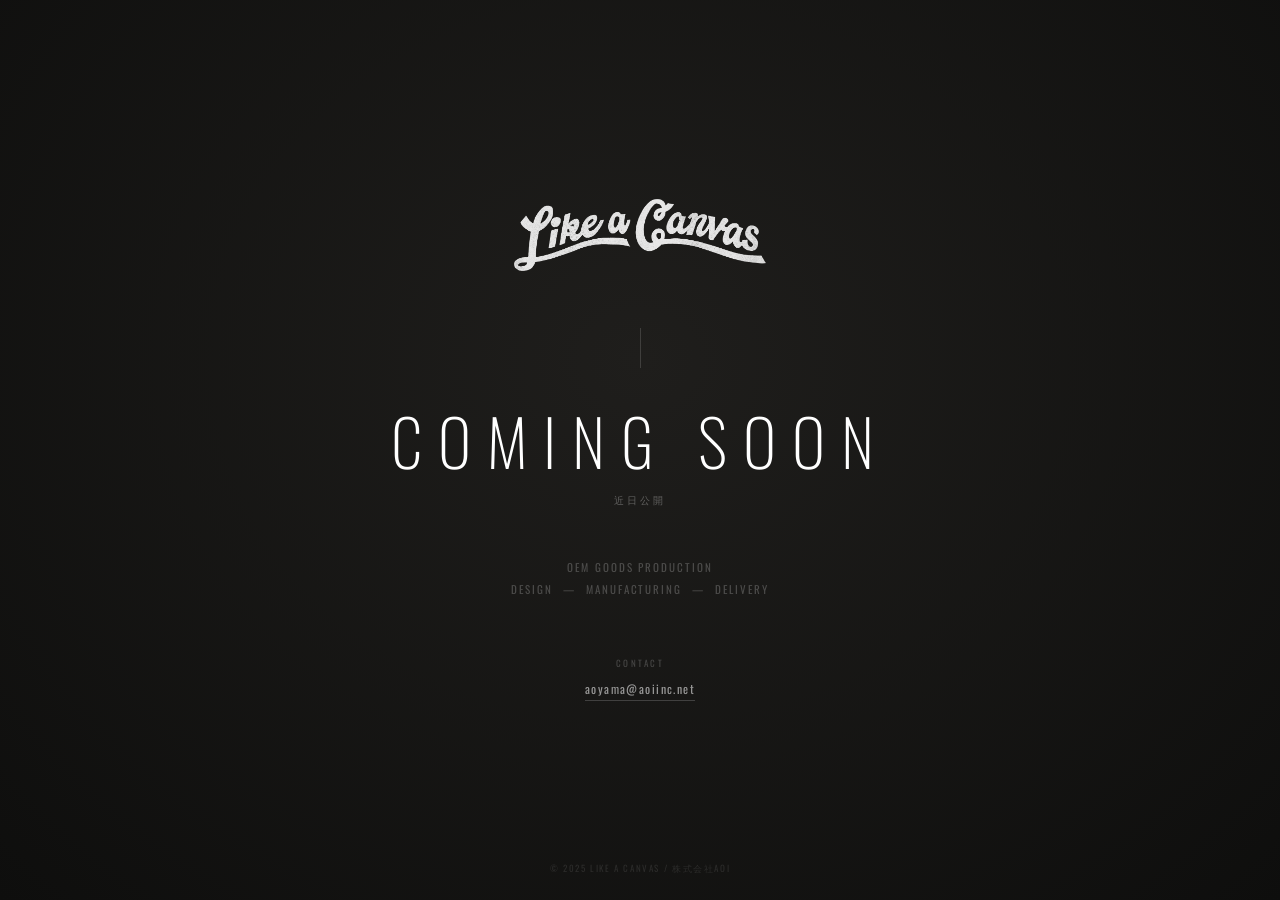
==== coming-soon.html @ c2be9c49 "Coming Soonページ公開・ナビ全面改修・Exploreセクション追加 - index.html をComing Soonページに差し替え（本番公開時に復元予定） - coming-soon.h" ====
<!DOCTYPE html>
<html lang="ja">
<head>
  <meta charset="UTF-8">
  <meta name="viewport" content="width=device-width, initial-scale=1.0">
  <title>Like a Canvas</title>
  <meta name="description" content="OEMグッズ制作。デザインから製造・納品まで一括対応。">
  <link rel="preconnect" href="https://fonts.googleapis.com">
  <link href="https://fonts.googleapis.com/css2?family=Oswald:wght@200;300;400&display=swap" rel="stylesheet">
  <style>
    *, *::before, *::after { margin: 0; padding: 0; box-sizing: border-box; }

    body {
      background: #111110;
      color: #fff;
      font-family: 'Oswald', sans-serif;
      min-height: 100vh;
      display: flex;
      flex-direction: column;
      align-items: center;
      justify-content: center;
      text-align: center;
      padding: 48px 24px;
      position: relative;
    }

    /* 背景のテクスチャ感 */
    body::before {
      content: '';
      position: fixed;
      inset: 0;
      background: radial-gradient(ellipse at 50% 40%, #1f1e1c 0%, #0e0e0d 100%);
      z-index: 0;
    }

    .cs-wrap {
      position: relative;
      z-index: 1;
      display: flex;
      flex-direction: column;
      align-items: center;
    }

    /* ロゴ */
    .cs-logo {
      margin-bottom: 52px;
    }

    .cs-logo img {
      height: 72px;
      width: auto;
      filter: brightness(0) invert(1);
      opacity: 0.9;
    }

    /* 区切り線 */
    .cs-rule {
      width: 1px;
      height: 40px;
      background: rgba(255,255,255,0.15);
      margin-bottom: 40px;
    }

    /* COMING SOON */
    .cs-title {
      font-size: clamp(32px, 7vw, 64px);
      font-weight: 200;
      letter-spacing: 0.25em;
      text-transform: uppercase;
      color: #fff;
      line-height: 1;
      margin-bottom: 20px;
    }

    /* サブテキスト */
    .cs-sub {
      font-size: 10px;
      letter-spacing: 0.28em;
      text-transform: uppercase;
      color: rgba(255,255,255,0.3);
      margin-bottom: 48px;
    }

    /* タグライン */
    .cs-tagline {
      font-size: 11px;
      letter-spacing: 0.18em;
      text-transform: uppercase;
      color: rgba(255,255,255,0.22);
      line-height: 2;
      margin-bottom: 56px;
    }

    /* お問い合わせ */
    .cs-contact-label {
      font-size: 9px;
      letter-spacing: 0.25em;
      text-transform: uppercase;
      color: rgba(255,255,255,0.2);
      margin-bottom: 10px;
    }

    .cs-contact-link {
      font-size: 12px;
      letter-spacing: 0.12em;
      color: rgba(255,255,255,0.55);
      text-decoration: none;
      border-bottom: 1px solid rgba(255,255,255,0.18);
      padding-bottom: 3px;
      transition: color 0.3s ease, border-color 0.3s ease;
    }

    .cs-contact-link:hover {
      color: rgba(255,255,255,0.9);
      border-color: rgba(255,255,255,0.5);
    }

    /* コピーライト */
    .cs-copyright {
      position: fixed;
      bottom: 24px;
      left: 0;
      right: 0;
      text-align: center;
      font-size: 9px;
      letter-spacing: 0.18em;
      text-transform: uppercase;
      color: rgba(255,255,255,0.1);
      z-index: 1;
    }

    /* フェードイン */
    .cs-wrap { animation: fadeUp 1.2s ease both; }
    @keyframes fadeUp {
      from { opacity: 0; transform: translateY(16px); }
      to   { opacity: 1; transform: translateY(0); }
    }
  </style>
</head>
<body>

  <div class="cs-wrap">

    <div class="cs-logo">
      <img src="assets/images/static/logo.png" alt="Like a Canvas">
    </div>

    <div class="cs-rule"></div>

    <h1 class="cs-title">Coming Soon</h1>
    <p class="cs-sub">近日公開</p>

    <p class="cs-tagline">
      OEM Goods Production<br>
      Design &nbsp;—&nbsp; Manufacturing &nbsp;—&nbsp; Delivery
    </p>

    <p class="cs-contact-label">Contact</p>
    <a href="mailto:aoyama@aoiinc.net" class="cs-contact-link">aoyama@aoiinc.net</a>

  </div>

  <p class="cs-copyright">© 2025 Like a Canvas / 株式会社Aoi</p>

</body>
</html>
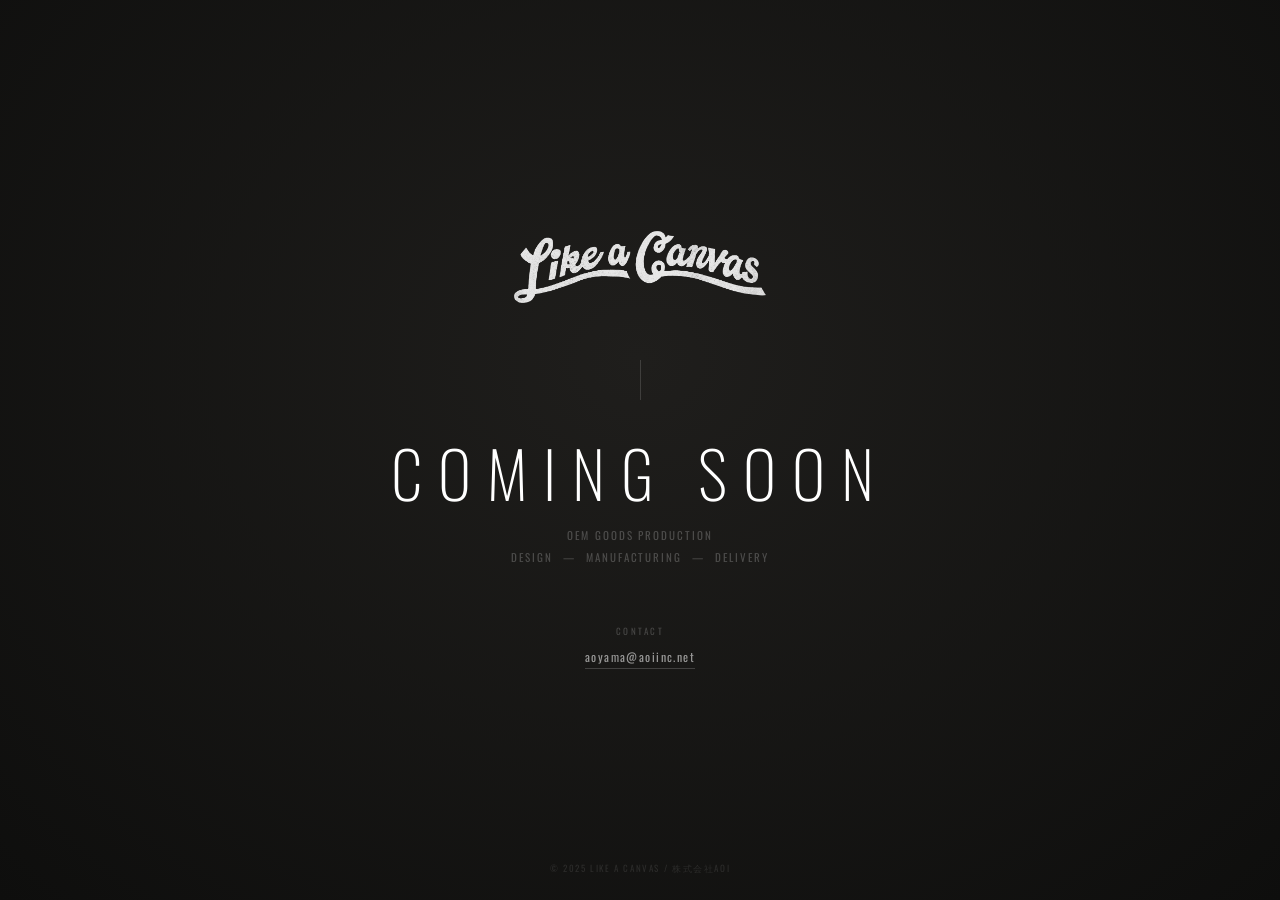
==== commit 665b00d2: "近日公開テキストを削除" ====
--- a/coming-soon.html
+++ b/coming-soon.html
@@ -148,8 +148,6 @@
     <div class="cs-rule"></div>
 
     <h1 class="cs-title">Coming Soon</h1>
-    <p class="cs-sub">近日公開</p>
-
     <p class="cs-tagline">
       OEM Goods Production<br>
       Design &nbsp;—&nbsp; Manufacturing &nbsp;—&nbsp; Delivery
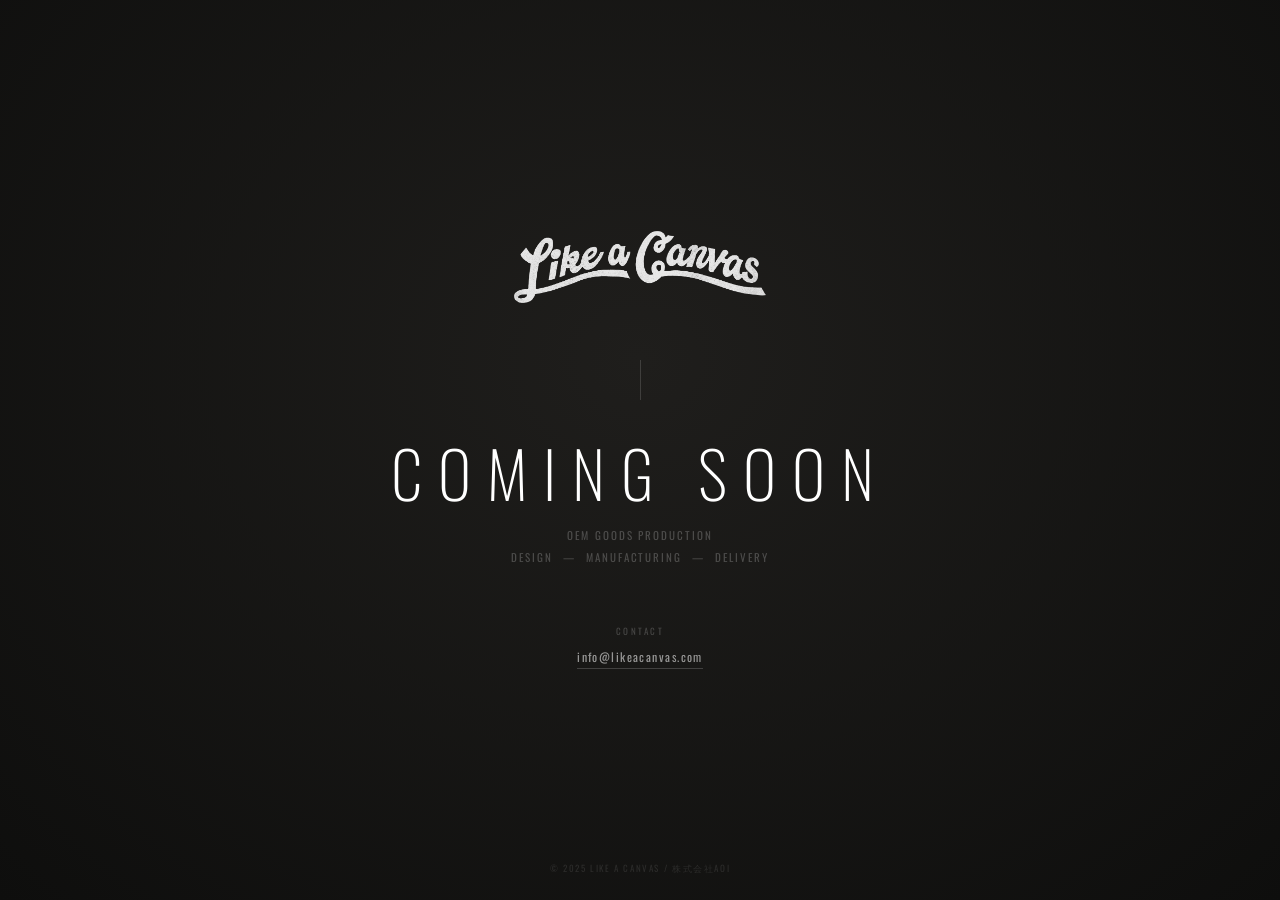
==== commit a4783a54: "メールアドレスをinfo@likeacanvas.comに変更" ====
--- a/coming-soon.html
+++ b/coming-soon.html
@@ -154,7 +154,7 @@
     </p>
 
     <p class="cs-contact-label">Contact</p>
-    <a href="mailto:aoyama@aoiinc.net" class="cs-contact-link">aoyama@aoiinc.net</a>
+    <a href="mailto:info@likeacanvas.com" class="cs-contact-link">info@likeacanvas.com</a>
 
   </div>
 
